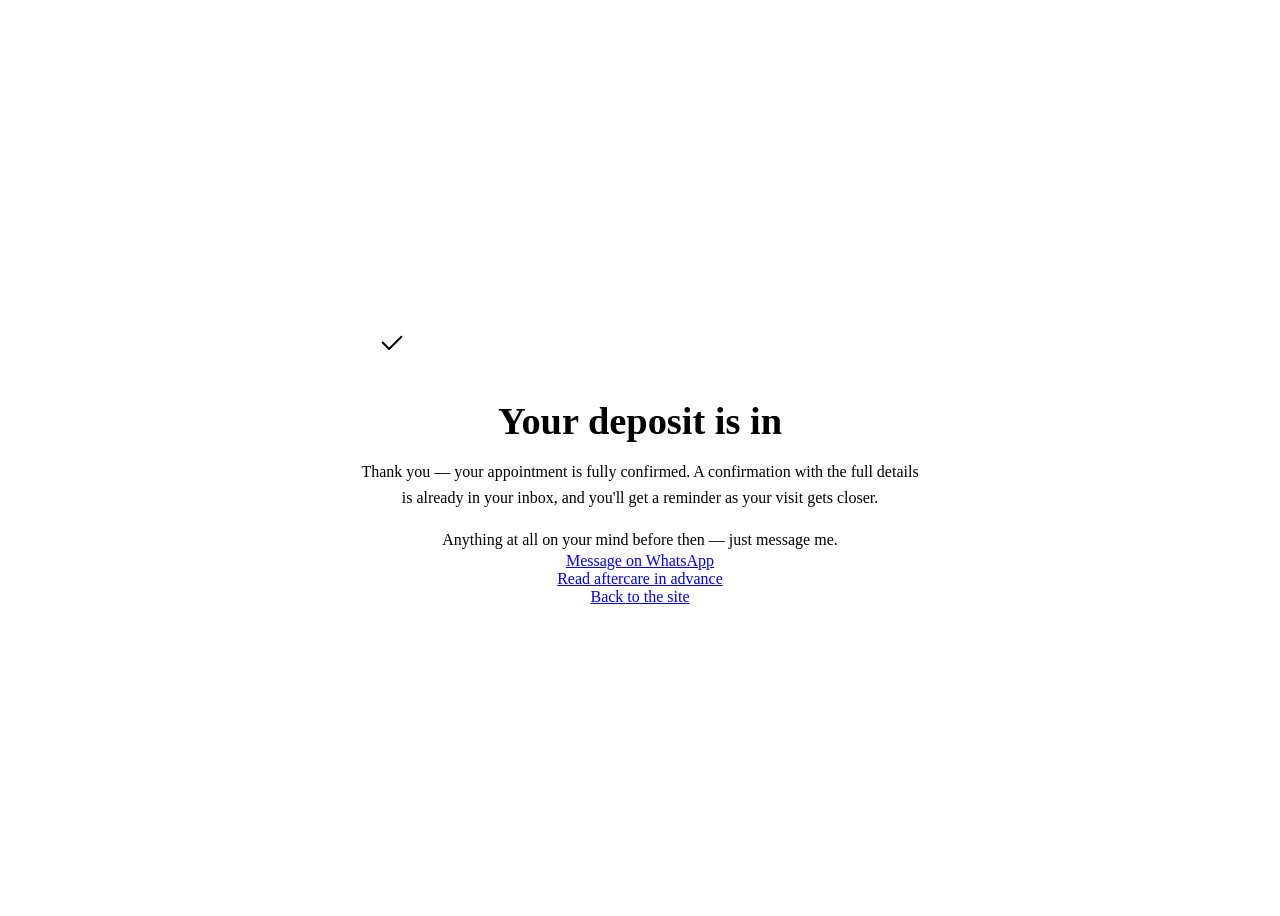
==== thank-you.html @ af9f2c96 "Remove all personal contact details: phone number (07388 562289), Instagram handle (@ts.curatedbeaut" ====
<!DOCTYPE html>
<html lang="en-GB">
<head>
<meta charset="UTF-8">
<meta name="viewport" content="width=device-width, initial-scale=1.0">
<title>Deposit received — Premium Aesthetics</title>
<meta name="robots" content="noindex">
<meta name="theme-color" content="#0F1714">
<link rel="icon" href="assets/favicon.svg" type="image/svg+xml">
<link rel="preconnect" href="https://fonts.googleapis.com">
<link rel="preconnect" href="https://fonts.gstatic.com" crossorigin>
<link href="https://fonts.googleapis.com/css2?family=Bodoni+Moda:ital,opsz,wght@0,6..96,400;0,6..96,500;1,6..96,400&family=Instrument+Sans:wght@400;500;600&display=swap" rel="stylesheet">
<link rel="stylesheet" href="styles.css">
<style>
  /* This page only ever needs a centred card — everything else the main
     stylesheet defines (nav, hero, menu…) is simply unused here rather than
     duplicated, so a design change to one automatically matches the other. */
  body{min-height:100dvh;display:flex;align-items:center;justify-content:center;padding:var(--s6)}
  .ty-card{
    max-width:560px;width:100%;background:var(--ink-raise);color:var(--on-ink);
    border:1px solid var(--ink-line);padding:var(--s8) var(--s7);text-align:center;
  }
  .ty-mark{
    width:64px;height:64px;margin:0 auto var(--s6);border-radius:50%;
    background:var(--blush);color:var(--ink);display:flex;align-items:center;justify-content:center;
  }
  .ty-card h1{font-family:var(--display);font-size:2.4rem;margin-bottom:var(--s4)}
  .ty-card p{color:var(--on-ink-dim);line-height:1.6;margin-bottom:var(--s3)}
  .ty-actions{display:flex;flex-direction:column;gap:var(--s3);margin-top:var(--s6)}
</style>
</head>
<body>

<div class="ty-card">
  <div class="ty-mark" aria-hidden="true">
    <svg viewBox="0 0 24 24" width="28" height="28"><path d="M4 12.5l5.5 5.5L20 7.5" stroke="currentColor" stroke-width="1.75" fill="none" stroke-linecap="round" stroke-linejoin="round"/></svg>
  </div>
  <h1>Your deposit is in</h1>
  <p>Thank you — your appointment is fully confirmed. A confirmation with the full details is already in your inbox, and you'll get a reminder as your visit gets closer.</p>
  <p>Anything at all on your mind before then — just message me.</p>
  <div class="ty-actions">
    <a class="btn btn-accent btn-block" href="#" onclick="alert('WhatsApp contact available with live clinic')">Message on WhatsApp</a>
    <a class="btn btn-ghost btn-block" href="index.html#aftercare">Read aftercare in advance</a>
    <a class="btn btn-ghost btn-block" href="index.html">Back to the site</a>
  </div>
</div>

</body>
</html>
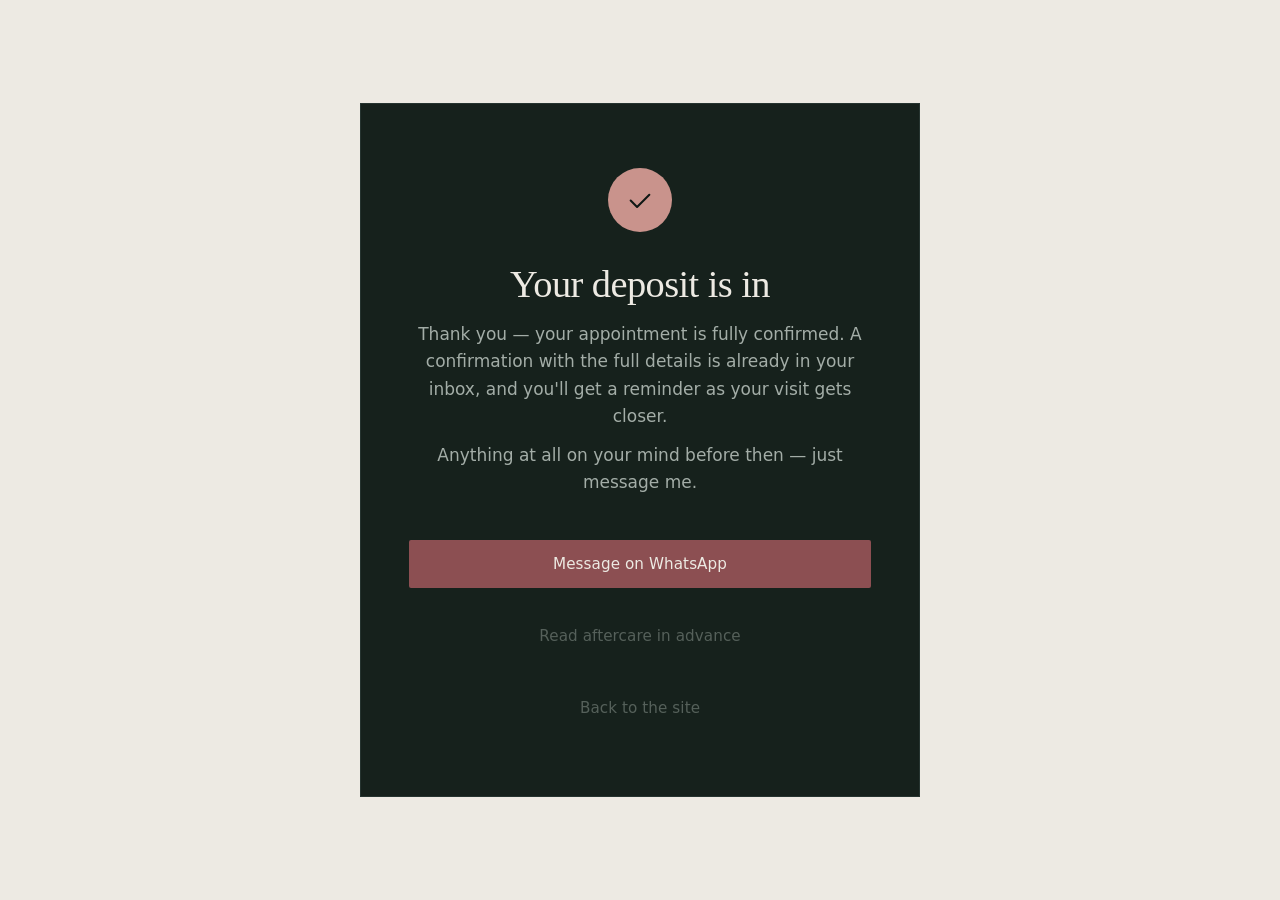
==== commit 91f637dc: "Make demo fully generic: remove remaining Tania branding, real address, phone and original photos - " ====
--- a/thank-you.html
+++ b/thank-you.html
@@ -3,7 +3,7 @@
 <head>
 <meta charset="UTF-8">
 <meta name="viewport" content="width=device-width, initial-scale=1.0">
-<title>Deposit received — Premium Aesthetics</title>
+<title>Deposit received — Aurelia Aesthetics</title>
 <meta name="robots" content="noindex">
 <meta name="theme-color" content="#0F1714">
 <link rel="icon" href="assets/favicon.svg" type="image/svg+xml">
--- a/styles.css
+++ b/styles.css
@@ -0,0 +1,737 @@
+/* =========================================================
+   Aurelia Aesthetics
+   Editorial dark-luxury system.
+   Ground: surgical green-black. Relief: cool porcelain.
+   One accent hue (blush) in two tints, light-on-dark and dark-on-light.
+   ========================================================= */
+
+:root{
+  /* Ground */
+  --ink:        #0F1714;
+  --ink-raise:  #16211C;
+  --ink-line:   #263430;
+
+  /* Relief */
+  --bone:       #EDEAE3;
+  --bone-2:     #E3DFD6;
+  --bone-line:  #D3CDC1;
+
+  /* Accent — one hue, two tints for the two grounds */
+  --blush:      #C9938C;   /* on dark  */
+  --blush-deep: #8C4F52;   /* on light */
+
+  /* Text */
+  --on-ink:      #EDEAE3;
+  --on-ink-dim:  #A3ADA7;
+  --on-bone:     #16211C;
+  --on-bone-dim: #55605A;
+
+  --danger: #8E3B32;
+
+  --display: 'Bodoni Moda', 'Didot', 'Times New Roman', serif;
+  --body:    'Instrument Sans', system-ui, -apple-system, 'Segoe UI', sans-serif;
+
+  /* Spacing scale */
+  --s1:4px; --s2:8px; --s3:12px; --s4:16px; --s5:24px;
+  --s6:32px; --s7:48px; --s8:64px; --s9:96px; --s10:136px;
+
+  --masthead-h: 74px;
+  --shell: 1220px;
+  --ease: cubic-bezier(.22,.61,.36,1);
+}
+
+*{margin:0;padding:0;box-sizing:border-box}
+[hidden]{display:none!important}
+
+html{
+  scroll-behavior:smooth;
+  /* WCAG 2.2 — keep focused elements clear of the sticky masthead */
+  scroll-padding-top:calc(var(--masthead-h) + var(--s5));
+}
+
+body{
+  font-family:var(--body);
+  font-size:17px;
+  line-height:1.65;
+  color:var(--on-bone);
+  background:var(--bone);
+  -webkit-font-smoothing:antialiased;
+  text-rendering:optimizeLegibility;
+}
+
+img{max-width:100%;display:block;height:auto}
+
+.shell{max-width:var(--shell);margin:0 auto;padding:0 var(--s5)}
+
+.visually-hidden{
+  position:absolute;width:1px;height:1px;overflow:hidden;
+  clip:rect(0 0 0 0);clip-path:inset(50%);white-space:nowrap;
+}
+
+.skip-link{
+  position:absolute;left:var(--s4);top:-100px;z-index:200;
+  background:var(--ink);color:var(--on-ink);
+  padding:var(--s3) var(--s5);border-radius:2px;text-decoration:none;
+  font-size:.9rem;transition:top .2s var(--ease);
+}
+.skip-link:focus{top:var(--s4)}
+
+/* ---------- Typography ---------- */
+h1,h2,h3{font-family:var(--display);font-weight:400;letter-spacing:-.015em;line-height:1.08}
+
+.hero-title{
+  font-size:clamp(2.9rem,7.4vw,6rem);
+  line-height:.96;
+  letter-spacing:-.025em;
+}
+
+.sec-title{
+  font-size:clamp(1.9rem,4.2vw,3.2rem);
+  line-height:1.04;
+  margin-bottom:var(--s5);
+}
+
+h3{font-size:1.3rem;line-height:1.2}
+
+p{max-width:64ch}
+
+/* ---------- Buttons ---------- */
+.btn{
+  display:inline-flex;align-items:center;justify-content:center;
+  min-height:48px;padding:0 var(--s6);
+  font-family:var(--body);font-size:.95rem;font-weight:500;
+  letter-spacing:.005em;text-decoration:none;cursor:pointer;
+  border:1px solid transparent;border-radius:2px;
+  transition:background .22s var(--ease),color .22s var(--ease),border-color .22s var(--ease);
+}
+.btn-lg{min-height:54px;padding:0 var(--s7)}
+.btn-block{display:flex;width:100%;margin-top:var(--s3)}
+
+/* default accent sits on the light ground */
+.btn-accent{background:var(--blush-deep);color:var(--bone)}
+.btn-accent:hover{background:#763F42}
+
+/* on the dark ground the accent flips to the light tint */
+.masthead .btn-accent,
+.hero .btn-accent,
+.menu-sec .btn-accent,
+.voices .btn-accent,
+.footer .btn-accent,
+.book-bar .btn-accent,
+.modal .btn-accent{background:var(--blush);color:var(--ink)}
+.masthead .btn-accent:hover,
+.hero .btn-accent:hover,
+.menu-sec .btn-accent:hover,
+.voices .btn-accent:hover,
+.footer .btn-accent:hover,
+.book-bar .btn-accent:hover,
+.modal .btn-accent:hover{background:#D9A79F}
+
+.btn-quiet{border-color:rgba(237,234,227,.34);color:var(--on-ink)}
+.btn-quiet:hover{border-color:var(--on-ink);background:rgba(237,234,227,.07)}
+
+.btn-ink{background:var(--ink);color:var(--on-ink)}
+.btn-ink:hover{background:var(--ink-raise)}
+
+.btn-ghost{background:none;color:var(--on-bone-dim);padding:0 var(--s4)}
+.btn-ghost:hover{color:var(--on-bone)}
+.modal .btn-ghost{color:var(--on-ink-dim)}
+.modal .btn-ghost:hover{color:var(--on-ink)}
+
+.btn:disabled{opacity:.36;cursor:not-allowed}
+
+/* ---------- Focus ---------- */
+:focus-visible{outline:2px solid var(--blush-deep);outline-offset:3px}
+.hero :focus-visible,.menu-sec :focus-visible,.voices :focus-visible,
+.footer :focus-visible,.masthead :focus-visible,.modal :focus-visible,
+.book-bar :focus-visible{outline-color:var(--blush)}
+
+/* ---------- Masthead ---------- */
+.masthead{
+  position:sticky;top:0;z-index:60;
+  background:var(--ink);
+  border-bottom:1px solid transparent;
+  transition:border-color .3s var(--ease);
+}
+.masthead.is-stuck{border-bottom-color:var(--ink-line)}
+.masthead-inner{display:flex;align-items:center;justify-content:space-between;height:var(--masthead-h);gap:var(--s5)}
+
+.wordmark{
+  display:inline-flex;align-items:center;min-height:44px;
+  font-family:var(--display);font-size:1.32rem;letter-spacing:.005em;
+  color:var(--on-ink);text-decoration:none;white-space:nowrap;
+}
+
+.nav{display:flex;align-items:center;gap:var(--s6)}
+.nav a{
+  color:var(--on-ink);text-decoration:none;font-size:.925rem;
+  padding:var(--s2) 0;position:relative;transition:color .2s var(--ease);
+}
+.nav a:not(.btn)::after{
+  content:"";position:absolute;left:0;right:0;bottom:0;height:1px;
+  background:var(--blush);transform:scaleX(0);transform-origin:left;
+  transition:transform .28s var(--ease);
+}
+.nav a:not(.btn):hover::after{transform:scaleX(1)}
+.nav-book{min-height:42px;padding:0 var(--s5)}
+
+.nav-toggle{
+  display:none;width:44px;height:44px;background:none;border:none;
+  cursor:pointer;flex-direction:column;justify-content:center;gap:5px;align-items:center;
+}
+.nav-toggle span{display:block;width:22px;height:1px;background:var(--on-ink);transition:transform .3s var(--ease),opacity .2s var(--ease)}
+.nav-toggle[aria-expanded="true"] span:first-child{transform:translateY(3px) rotate(45deg)}
+.nav-toggle[aria-expanded="true"] span:last-child{transform:translateY(-3px) rotate(-45deg)}
+
+/* ---------- Hero ---------- */
+.hero{background:var(--ink);color:var(--on-ink);overflow:hidden}
+.hero-grid{
+  display:grid;grid-template-columns:1.25fr .75fr;
+  gap:var(--s9);align-items:end;
+  padding-top:var(--s9);padding-bottom:var(--s9);
+}
+.hero-lead{
+  margin-top:var(--s6);max-width:50ch;
+  color:var(--on-ink-dim);font-size:1.08rem;line-height:1.72;
+}
+.hero-ctas{display:flex;gap:var(--s4);flex-wrap:wrap;margin-top:var(--s7)}
+
+.facts{
+  display:flex;gap:var(--s8);flex-wrap:wrap;
+  margin-top:var(--s8);padding-top:var(--s5);
+  border-top:1px solid var(--ink-line);
+}
+.fact dt{font-size:.78rem;color:var(--on-ink-dim);letter-spacing:.01em;margin-bottom:var(--s1)}
+.fact dd{font-family:var(--display);font-size:1.5rem;color:var(--on-ink);line-height:1.1}
+
+.hero-figure{position:relative;max-width:400px;justify-self:end;width:100%}
+.hero-figure img{width:100%;filter:grayscale(.18) contrast(1.04)}
+.hero-figure::after{
+  content:"";position:absolute;inset:0;pointer-events:none;
+  background:linear-gradient(to top,rgba(15,23,20,.55),transparent 42%);
+}
+.hero-figure figcaption{
+  position:absolute;left:var(--s5);bottom:var(--s5);z-index:1;
+  font-family:var(--display);font-size:1.05rem;color:var(--on-ink);
+}
+.hero-figure figcaption span{
+  display:block;font-family:var(--body);font-size:.76rem;
+  color:var(--on-ink-dim);margin-top:2px;
+}
+
+/* One orchestrated entrance — the only non-user-triggered motion on the page */
+.hero-copy > *,.hero-figure{animation:rise .85s var(--ease) both}
+.hero-title{animation-delay:.05s}
+.hero-lead{animation-delay:.16s}
+.hero-ctas{animation-delay:.25s}
+.facts{animation-delay:.34s}
+.hero-figure{animation-delay:.2s}
+@keyframes rise{from{opacity:0;transform:translateY(18px)}to{opacity:1;transform:none}}
+
+/* ---------- Creed ---------- */
+.creed{background:var(--bone);padding:var(--s10) 0 var(--s9)}
+.creed-grid{display:grid;grid-template-columns:repeat(3,1fr);gap:var(--s8)}
+.creed-item{border-top:1px solid var(--on-bone);padding-top:var(--s5)}
+.creed-item h3{margin-bottom:var(--s3)}
+.creed-item p{color:var(--on-bone-dim);font-size:.98rem}
+
+/* ---------- About ---------- */
+.about{background:var(--bone);padding:var(--s9) 0 var(--s10)}
+.about-grid{display:grid;grid-template-columns:.9fr 1.1fr;gap:var(--s9);align-items:center}
+.about-figures{position:relative;padding-bottom:var(--s8)}
+.about-fig-main img{aspect-ratio:3/4;object-fit:cover;object-position:center 22%;filter:grayscale(.12)}
+.about-fig-inset{
+  position:absolute;right:calc(var(--s7) * -1);bottom:0;width:52%;
+  border:6px solid var(--bone);
+}
+.about-fig-inset img{aspect-ratio:3/4;object-fit:cover;filter:grayscale(.12)}
+.about-copy h2{font-size:clamp(1.8rem,3.4vw,2.7rem);margin-bottom:var(--s5)}
+.about-copy p{color:var(--on-bone-dim);margin-bottom:var(--s4)}
+.about-list{list-style:none;margin:var(--s6) 0 var(--s7)}
+.about-list li{
+  padding:var(--s4) 0;border-top:1px solid var(--bone-line);
+  font-size:.95rem;color:var(--on-bone-dim);
+}
+.about-list li:last-child{border-bottom:1px solid var(--bone-line)}
+.about-list strong{color:var(--on-bone);font-weight:600}
+
+/* ---------- Treatment menu (the centrepiece) ---------- */
+.menu-sec{background:var(--ink);color:var(--on-ink);padding:var(--s10) 0}
+.menu-head{
+  display:grid;grid-template-columns:1fr 1fr;gap:var(--s8);
+  align-items:end;margin-bottom:var(--s9);
+}
+.menu-intro{color:var(--on-ink-dim);font-size:1.02rem}
+
+.treatment-group{margin-bottom:var(--s8)}
+.group-title{
+  font-family:var(--body);font-weight:500;font-size:.82rem;
+  letter-spacing:.02em;color:var(--blush);
+  padding-bottom:var(--s3);margin-bottom:var(--s2);
+  border-bottom:1px solid var(--ink-line);
+}
+.menu{display:flex;flex-direction:column}
+
+.menu-row{
+  display:grid;grid-template-columns:1fr auto auto auto;
+  gap:var(--s5);align-items:center;
+  padding:var(--s5) var(--s2);
+  border-bottom:1px solid var(--ink-line);
+  transition:background .2s var(--ease),opacity .5s var(--ease),transform .5s var(--ease);
+  transition-delay:0s,calc(var(--i,0) * 45ms),calc(var(--i,0) * 45ms);
+  opacity:0;transform:translateY(14px);
+}
+.menu.is-in .menu-row{opacity:1;transform:none}
+.menu-row:hover{background:var(--ink-raise)}
+.menu-name{font-size:1.02rem;line-height:1.35;color:var(--on-ink)}
+.menu-duration{font-size:.82rem;color:var(--on-ink-dim);white-space:nowrap}
+.menu-price{
+  font-family:var(--display);font-size:1.6rem;
+  color:var(--on-ink);white-space:nowrap;font-variant-numeric:lining-nums;
+}
+/* Quiet by default so the prices carry the weight, not 22 filled buttons */
+.menu-sec .menu-book{
+  min-height:44px;padding:0 var(--s5);font-size:.86rem;
+  background:none;color:var(--on-ink);border-color:var(--ink-line);
+}
+.menu-sec .menu-book:hover{background:var(--blush);color:var(--ink);border-color:var(--blush)}
+
+.menu-note{
+  color:var(--on-ink-dim);font-size:.9rem;
+  margin-top:var(--s7);max-width:60ch;
+}
+
+.settle{margin-top:var(--s9);border-top:1px solid var(--ink-line);padding-top:var(--s7)}
+.settle-title{font-size:clamp(1.4rem,2.6vw,2rem);margin-bottom:var(--s5)}
+.settle-table{width:100%;border-collapse:collapse}
+.settle-table th,.settle-table td{
+  text-align:left;padding:var(--s4) 0;
+  border-bottom:1px solid var(--ink-line);vertical-align:top;
+}
+.settle-table th{font-weight:500;font-size:.95rem;color:var(--on-ink);width:34%;padding-right:var(--s5)}
+.settle-table td{font-size:.95rem;color:var(--on-ink-dim)}
+
+/* ---------- Results ---------- */
+.results{background:var(--bone);padding:var(--s10) 0}
+.results-grid{display:grid;grid-template-columns:repeat(2,1fr);gap:var(--s7);margin-top:var(--s7)}
+.result{
+  opacity:0;transform:translateY(18px);
+  transition:opacity .6s var(--ease),transform .6s var(--ease);
+}
+.results-grid.is-in .result{opacity:1;transform:none}
+.results-grid.is-in .result:nth-child(2){transition-delay:.13s}
+/* No forced ratio: a before/after composite must never be cropped.
+   The two source images are within 0.4% of the same ratio, so they align anyway. */
+.result picture{display:block;overflow:hidden}
+.result img{width:100%;transition:transform .8s var(--ease)}
+.result:hover img{transform:scale(1.035)}
+.result figcaption{padding-top:var(--s5)}
+.result h3{font-size:1.25rem;margin-bottom:var(--s2)}
+.result p{color:var(--on-bone-dim);font-size:.95rem}
+.disclaimer{
+  margin-top:var(--s8);padding-top:var(--s5);
+  border-top:1px solid var(--bone-line);
+  color:var(--on-bone-dim);font-size:.85rem;max-width:none;
+}
+
+/* ---------- Voices ---------- */
+.voices{background:var(--ink);color:var(--on-ink);padding:var(--s10) 0}
+.voices-grid{display:grid;grid-template-columns:repeat(3,1fr);gap:var(--s8);margin-top:var(--s7)}
+.voice blockquote p{
+  font-family:var(--display);font-style:italic;
+  font-size:1.34rem;line-height:1.42;color:var(--on-ink);
+}
+.voice figcaption{
+  margin-top:var(--s5);padding-top:var(--s3);
+  border-top:1px solid var(--ink-line);
+  font-size:.82rem;color:var(--on-ink-dim);
+}
+
+/* ---------- Aftercare ---------- */
+.aftercare{background:var(--bone);padding:var(--s10) 0}
+.aftercare-head{
+  display:grid;grid-template-columns:1fr 1fr;gap:var(--s8);
+  align-items:end;margin-bottom:var(--s8);
+}
+.aftercare-head p{color:var(--on-bone-dim)}
+.aftercare-grid{display:grid;grid-template-columns:repeat(2,1fr);gap:var(--s7) var(--s8)}
+.care{border-top:1px solid var(--on-bone);padding-top:var(--s5)}
+.care h3{font-size:1.2rem;margin-bottom:var(--s4)}
+.care ul{list-style:none}
+.care li{
+  position:relative;padding:var(--s2) 0 var(--s2) var(--s5);
+  color:var(--on-bone-dim);font-size:.94rem;
+}
+.care li::before{
+  content:"";position:absolute;left:0;top:calc(var(--s2) + .62em);
+  width:10px;height:1px;background:var(--blush-deep);
+}
+.aftercare-note{
+  margin-top:var(--s8);padding-top:var(--s5);
+  border-top:1px solid var(--bone-line);color:var(--on-bone-dim);
+}
+
+/* ---------- FAQ ---------- */
+.faq{background:var(--ink);color:var(--on-ink);padding:var(--s10) 0}
+.faq-list{max-width:860px;margin-top:var(--s7);border-top:1px solid var(--ink-line)}
+.faq-item{border-bottom:1px solid var(--ink-line)}
+.faq-item summary{
+  display:flex;align-items:center;justify-content:space-between;gap:var(--s5);
+  min-height:64px;padding:var(--s4) 0;cursor:pointer;
+  font-family:var(--display);font-size:1.22rem;color:var(--on-ink);
+  list-style:none;
+}
+.faq-item summary::-webkit-details-marker{display:none}
+.faq-item summary::after{
+  content:"";flex-shrink:0;width:12px;height:12px;
+  border-right:1px solid var(--blush);border-bottom:1px solid var(--blush);
+  transform:rotate(45deg) translate(-2px,-2px);
+  transition:transform .26s var(--ease);
+}
+.faq-item[open] summary::after{transform:rotate(225deg) translate(-2px,-2px)}
+.faq-item p{
+  padding:0 0 var(--s5);max-width:70ch;
+  color:var(--on-ink-dim);font-size:.98rem;
+}
+
+/* ---------- Contact ---------- */
+.contact-sec{background:var(--bone);padding:var(--s10) 0}
+.contact-grid{display:grid;grid-template-columns:.85fr 1.15fr;gap:var(--s9);align-items:start}
+.clinic-address{
+  font-style:normal;font-size:1.05rem;line-height:1.7;
+  color:var(--on-bone);margin-bottom:var(--s6);
+}
+.clinic-address strong{display:block;font-weight:600;margin-bottom:var(--s1)}
+.contact-lines{border-top:1px solid var(--bone-line)}
+.contact-lines > div{
+  display:flex;justify-content:space-between;gap:var(--s4);
+  padding:var(--s3) 0;border-bottom:1px solid var(--bone-line);
+}
+.contact-lines dt{color:var(--on-bone-dim);font-size:.9rem}
+.contact-lines dd{font-size:.95rem;text-align:right}
+.contact-lines a{
+  display:inline-flex;align-items:center;min-height:44px;
+  color:var(--blush-deep);text-decoration:none;
+}
+.contact-lines a:hover{text-decoration:underline}
+.contact-note{margin-top:var(--s5);color:var(--on-bone-dim);font-size:.92rem}
+
+/* Map: OpenStreetMap rather than a Google embed — no third-party cookies,
+   so no consent banner is needed on a site taking health enquiries. */
+.map-wrap{margin-top:var(--s6)}
+.map-frame{
+  display:block;width:100%;height:260px;border:1px solid var(--bone-line);
+  filter:grayscale(.35) contrast(1.02);
+}
+.map-cta{margin-top:var(--s3);width:100%}
+
+.contact-form{
+  background:var(--bone-2);border:1px solid var(--bone-line);
+  padding:var(--s7) var(--s6);
+}
+.contact-form h3{font-size:1.5rem;margin-bottom:var(--s5)}
+/* light-ground overrides — the base .field is themed for the dark modal */
+.contact-sec .field-label{color:var(--on-bone-dim)}
+.contact-sec .field{
+  background:#F7F5F1;color:var(--on-bone);
+  border-color:var(--on-bone-dim);
+}
+.contact-sec .field:focus{border-color:var(--blush-deep)}
+.contact-sec textarea.field{min-height:120px;resize:vertical}
+.contact-sec .gdpr-check{color:var(--on-bone-dim)}
+.contact-sec .gdpr-check input{accent-color:var(--blush-deep)}
+/* the base .opt is tuned for the dark modal; it's unreadable on bone */
+.contact-sec .field-label .opt{color:var(--on-bone-dim);opacity:1}
+.form-status{font-size:.9rem;margin:var(--s3) 0 0;min-height:1.2em}
+.form-status.err{color:var(--danger)}
+.form-status.ok{color:#2F6B4F}
+
+/* ---------- Footer ---------- */
+.footer-address{
+  font-style:normal;margin-top:var(--s4);
+  color:var(--on-ink-dim);font-size:.93rem;line-height:1.6;
+}
+.footer-credit{text-align:right;font-size:.75rem;letter-spacing:.01em}
+.footer-credit a{
+  color:var(--on-ink-dim);text-decoration:none;
+  border-bottom:1px solid rgba(201,147,140,.45);
+  transition:color .2s var(--ease),border-color .2s var(--ease);
+}
+.footer-credit a:hover{color:var(--blush);border-bottom-color:var(--blush)}
+.footer{background:var(--ink);color:var(--on-ink);padding:var(--s9) 0 var(--s5)}
+.footer-grid{display:grid;grid-template-columns:1.4fr 1fr 1fr;gap:var(--s8);padding-bottom:var(--s8)}
+.footer-wordmark{font-family:var(--display);font-size:1.7rem;color:var(--on-ink)}
+.footer-tag{margin-top:var(--s2);color:var(--on-ink-dim);font-size:.93rem}
+.footer-col h2{
+  font-family:var(--body);font-size:.78rem;font-weight:500;
+  letter-spacing:.02em;color:var(--blush);margin-bottom:var(--s4);
+}
+.footer-col a{
+  display:flex;align-items:center;min-height:44px;
+  color:var(--on-ink);text-decoration:none;
+  font-size:.95rem;transition:color .2s var(--ease);
+}
+.footer-col a:hover{color:var(--blush)}
+.footer-base{
+  border-top:1px solid var(--ink-line);padding-top:var(--s5);padding-bottom:var(--s5);
+  display:grid;grid-template-columns:repeat(3,1fr);align-items:baseline;gap:var(--s4);
+  font-size:.82rem;color:var(--on-ink-dim);
+}
+.footer-base > p{margin:0}
+.footer-base > p:nth-child(2){text-align:center}
+
+/* ---------- WhatsApp: expands on tap, never on its own ---------- */
+.wa{
+  position:fixed;right:var(--s5);bottom:var(--s5);z-index:70;
+  display:flex;flex-direction:column;align-items:flex-end;gap:var(--s3);
+  transition:opacity .24s var(--ease);
+}
+
+.wa-float{
+  width:56px;height:56px;border-radius:50%;border:none;cursor:pointer;
+  background:#25D366;color:#0B3D22;
+  display:flex;align-items:center;justify-content:center;
+  box-shadow:0 8px 28px rgba(0,0,0,.28);
+  transition:transform .24s var(--ease),opacity .24s var(--ease);
+}
+.wa-float:hover{transform:translateY(-3px)}
+.wa-icon-close{display:none}
+.wa-float[aria-expanded="true"] .wa-icon-chat{display:none}
+.wa-float[aria-expanded="true"] .wa-icon-close{display:block}
+
+.wa-card{
+  width:min(300px,calc(100vw - var(--s7)));
+  background:var(--ink-raise);border:1px solid var(--ink-line);
+  border-radius:4px;overflow:hidden;
+  box-shadow:0 18px 44px rgba(0,0,0,.38);
+  animation:waIn .22s var(--ease) both;
+}
+@keyframes waIn{from{opacity:0;transform:translateY(10px)}to{opacity:1;transform:none}}
+.wa-card-head{
+  display:flex;align-items:center;justify-content:space-between;gap:var(--s3);
+  padding:var(--s4) var(--s4) 0;
+}
+.wa-card-name{font-family:var(--display);font-size:1.02rem;color:var(--on-ink)}
+.wa-card-close{
+  width:32px;height:32px;flex-shrink:0;display:flex;align-items:center;justify-content:center;
+  background:none;border:none;color:var(--on-ink-dim);cursor:pointer;
+}
+.wa-card-close:hover{color:var(--on-ink)}
+.wa-card-msg{
+  padding:var(--s2) var(--s4) var(--s4);
+  font-size:.88rem;line-height:1.55;color:var(--on-ink-dim);max-width:none;
+}
+.wa-card-cta{
+  display:flex;align-items:center;justify-content:center;gap:var(--s2);
+  min-height:48px;background:#25D366;color:#0B3D22;
+  font-weight:500;font-size:.92rem;text-decoration:none;
+  transition:background .2s var(--ease);
+}
+.wa-card-cta:hover{background:#1FBE5A}
+
+/* ---------- Mobile book bar ---------- */
+.book-bar{
+  position:fixed;left:0;right:0;bottom:0;z-index:65;
+  display:none;align-items:center;justify-content:space-between;gap:var(--s4);
+  background:var(--ink);border-top:1px solid var(--ink-line);
+  padding:var(--s3) var(--s5) calc(var(--s3) + env(safe-area-inset-bottom));
+  transform:translateY(110%);transition:transform .34s var(--ease);
+}
+.book-bar.is-shown{transform:none}
+.book-bar-text strong{display:block;font-family:var(--display);font-size:1.05rem;color:var(--on-ink);font-weight:400}
+.book-bar-text span{display:block;font-size:.76rem;color:var(--on-ink-dim)}
+.book-bar .btn{min-height:46px;padding:0 var(--s5);font-size:.88rem}
+
+/* ---------- Booking modal ---------- */
+.modal-overlay{
+  position:fixed;inset:0;z-index:100;
+  background:rgba(8,13,11,.72);backdrop-filter:blur(6px);
+  display:flex;align-items:center;justify-content:center;padding:var(--s5);
+}
+.modal{
+  background:var(--ink-raise);color:var(--on-ink);
+  border:1px solid var(--ink-line);
+  width:100%;max-width:480px;padding:var(--s8) var(--s7) var(--s7);
+  position:relative;max-height:90vh;overflow-y:auto;
+  animation:modalIn .28s var(--ease) both;
+}
+@keyframes modalIn{from{opacity:0;transform:translateY(12px)}to{opacity:1;transform:none}}
+
+.modal-close{
+  position:absolute;top:var(--s3);right:var(--s3);
+  width:44px;height:44px;display:flex;align-items:center;justify-content:center;
+  background:none;border:none;color:var(--on-ink-dim);cursor:pointer;
+  transition:color .2s var(--ease);
+}
+.modal-close:hover{color:var(--on-ink)}
+
+.step-count{font-size:.78rem;color:var(--blush);margin-bottom:var(--s3)}
+.step-title{font-size:1.75rem;margin-bottom:var(--s5)}
+
+.field-label{
+  display:block;font-size:.84rem;color:var(--on-ink-dim);
+  margin-bottom:var(--s2);
+}
+.field-label .opt{color:var(--on-ink-dim);opacity:.75}
+.field{
+  width:100%;min-height:48px;padding:var(--s3) var(--s4);
+  margin-bottom:var(--s4);
+  background:var(--ink);color:var(--on-ink);
+  border:1px solid var(--ink-line);border-radius:2px;
+  font-family:var(--body);font-size:.95rem;
+}
+.field:focus{border-color:var(--blush);outline:none}
+.field:focus-visible{outline:2px solid var(--blush);outline-offset:2px}
+select.field{appearance:none;background-image:linear-gradient(45deg,transparent 50%,var(--on-ink-dim) 50%),linear-gradient(135deg,var(--on-ink-dim) 50%,transparent 50%);background-position:calc(100% - 20px) 50%,calc(100% - 14px) 50%;background-size:6px 6px;background-repeat:no-repeat;padding-right:var(--s8)}
+
+.time-slots{display:grid;grid-template-columns:repeat(3,1fr);gap:var(--s2);margin:var(--s3) 0}
+.time-slot{
+  min-height:48px;display:flex;align-items:center;justify-content:center;
+  background:var(--ink);border:1px solid var(--ink-line);border-radius:2px;
+  color:var(--on-ink);cursor:pointer;font-size:.93rem;
+  transition:border-color .2s var(--ease),background .2s var(--ease);
+}
+.time-slot:hover{border-color:var(--blush)}
+.time-slot.selected{background:var(--blush);color:var(--ink);border-color:var(--blush)}
+.time-slot.taken{opacity:.3;text-decoration:line-through;pointer-events:none}
+.slot-note{font-size:.84rem;color:var(--on-ink-dim);min-height:1.4em;margin-bottom:var(--s2)}
+
+.step-nav{display:flex;justify-content:space-between;align-items:center;gap:var(--s4);margin-top:var(--s5)}
+
+.summary-pill{
+  background:var(--ink);border-left:2px solid var(--blush);
+  padding:var(--s4) var(--s5);margin-bottom:var(--s5);
+  font-size:.92rem;color:var(--on-ink-dim);line-height:1.6;
+}
+.summary-pill strong{color:var(--on-ink);font-weight:500}
+
+.gdpr-check{
+  display:flex;gap:var(--s3);align-items:flex-start;
+  font-size:.85rem;color:var(--on-ink-dim);
+  margin:var(--s3) 0;cursor:pointer;line-height:1.5;
+}
+.gdpr-check input{width:24px;height:24px;margin-top:1px;flex-shrink:0;accent-color:var(--blush)}
+
+.form-error{color:#E8A79E;font-size:.88rem;margin-top:var(--s3)}
+
+.step-done{text-align:center}
+.step-done p{color:var(--on-ink-dim);margin:0 auto var(--s4)}
+.success-mark{
+  width:56px;height:56px;margin:0 auto var(--s5);
+  display:flex;align-items:center;justify-content:center;
+  border:1px solid var(--blush);border-radius:50%;color:var(--blush);
+}
+
+/* =========================================================
+   Mobile — laid out for the phone, not shrunk from desktop
+   ========================================================= */
+@media (max-width:1000px){
+  /* Words lead on a phone; the portrait closes the hero rather than blocking it */
+  .hero-grid{grid-template-columns:1fr;gap:var(--s7);align-items:start}
+  .hero-figure{max-width:none;justify-self:stretch}
+  .hero-figure img{aspect-ratio:4/5;object-fit:cover;object-position:center 16%}
+  .about-grid{grid-template-columns:1fr;gap:var(--s8)}
+  .about-figures{max-width:460px}
+  .about-fig-inset{right:0}
+  .menu-head,.aftercare-head{grid-template-columns:1fr;gap:var(--s4)}
+  .contact-grid{grid-template-columns:1fr;gap:var(--s7)}
+  .voices-grid{grid-template-columns:1fr;gap:var(--s7)}
+  .footer-grid{grid-template-columns:1fr 1fr;gap:var(--s7)}
+  .footer-brand-col{grid-column:1 / -1}
+}
+
+@media (max-width:760px){
+  :root{--s9:64px;--s10:80px}
+
+  .nav{
+    position:fixed;inset:var(--masthead-h) 0 auto 0;
+    flex-direction:column;align-items:stretch;gap:0;
+    background:var(--ink);border-bottom:1px solid var(--ink-line);
+    padding:var(--s4) var(--s5) var(--s6);
+    /* The sheet sits at top:var(--masthead-h), so hiding it needs its own
+       height PLUS that offset — translateY(-102%) alone leaves the bottom of
+       the panel on screen, covering the hamburger and blocking every tap. */
+    transform:translateY(calc(-100% - var(--masthead-h) - 8px));
+    visibility:hidden;
+    transition:transform .34s var(--ease),visibility .34s var(--ease);
+    max-height:calc(100dvh - var(--masthead-h));overflow-y:auto;
+  }
+  .nav.open{transform:none;visibility:visible}
+
+  /* while the sheet is open: lock the page, dim it, and get the
+     floating controls out of the way rather than fighting z-index */
+  body.nav-open{overflow:hidden}
+  body.nav-open::after{
+    content:"";position:fixed;inset:0;z-index:55;
+    background:rgba(8,13,11,.55);
+    animation:scrimIn .28s var(--ease) both;
+  }
+  @keyframes scrimIn{from{opacity:0}to{opacity:1}}
+  body.nav-open .book-bar{transform:translateY(110%)}
+  body.nav-open .wa{opacity:0;pointer-events:none}
+  .nav a:not(.btn){padding:var(--s4) 0;border-bottom:1px solid var(--ink-line);font-size:1.05rem}
+  .nav a:not(.btn)::after{display:none}
+  .nav-book{margin-top:var(--s5);min-height:52px}
+  .nav-toggle{display:flex}
+
+  .hero-grid{padding-top:var(--s6);padding-bottom:var(--s8)}
+  .hero-ctas{margin-top:var(--s6)}
+  .hero-ctas .btn{width:100%}
+  .facts{gap:var(--s5) var(--s7);margin-top:var(--s7)}
+  .fact dd{font-size:1.25rem}
+
+  .creed-grid{grid-template-columns:1fr;gap:var(--s6)}
+  .results-grid{grid-template-columns:1fr;gap:var(--s8)}
+  .aftercare-grid{grid-template-columns:1fr;gap:var(--s6)}
+  .footer-grid{grid-template-columns:1fr;gap:var(--s6)}
+  /* three columns can't hold their own on a phone — stack and centre */
+  .footer-base{grid-template-columns:1fr;gap:var(--s2);text-align:center}
+  .footer-base > p:nth-child(2),.footer-credit{text-align:center}
+
+  /* Price list becomes a stacked record on phone, not a squeezed table */
+  .menu-row{
+    grid-template-columns:1fr auto;
+    grid-template-areas:"name price" "meta book";
+    gap:var(--s2) var(--s4);align-items:start;padding:var(--s5) 0;
+  }
+  .menu-name{grid-area:name;font-size:.98rem;padding-right:var(--s3)}
+  .menu-price{grid-area:price;font-size:1.4rem;text-align:right}
+  .menu-duration{grid-area:meta;align-self:center}
+  .menu-book{grid-area:book;justify-self:end;margin-top:var(--s2)}
+  .menu-row:hover{background:none}
+
+  .settle-table th,.settle-table td{display:block;width:auto;padding-right:0}
+  .settle-table th{border-bottom:none;padding-bottom:var(--s1)}
+  .settle-table td{padding-top:0}
+
+  /* thumb-zone booking bar; WhatsApp lifts clear of it */
+  .book-bar{display:flex}
+  .wa{bottom:calc(80px + env(safe-area-inset-bottom))}
+  .wa-float{width:52px;height:52px}
+
+  .contact-form{padding:var(--s6) var(--s5)}
+  .contact-lines > div{flex-direction:column;gap:2px}
+  .contact-lines dd{text-align:left}
+  .modal{padding:var(--s7) var(--s5) var(--s6);max-height:100dvh;max-width:none}
+  .modal-overlay{padding:0;align-items:flex-end}
+  .time-slots{grid-template-columns:repeat(2,1fr)}
+  .step-nav .btn-ghost{padding:0 var(--s2)}
+}
+
+@media (max-width:400px){
+  .hero-title{font-size:2.55rem}
+  .facts{gap:var(--s5)}
+}
+
+/* ---------- Reduced motion ---------- */
+@media (prefers-reduced-motion:reduce){
+  html{scroll-behavior:auto}
+  *,*::before,*::after{
+    animation-duration:.01ms!important;animation-iteration-count:1!important;
+    transition-duration:.01ms!important;
+  }
+  .hero-copy > *,.hero-figure{animation:none;opacity:1;transform:none}
+  .book-bar{transition:none}
+  .menu-row,.result{opacity:1!important;transform:none!important}
+  .result:hover img{transform:none}
+}
